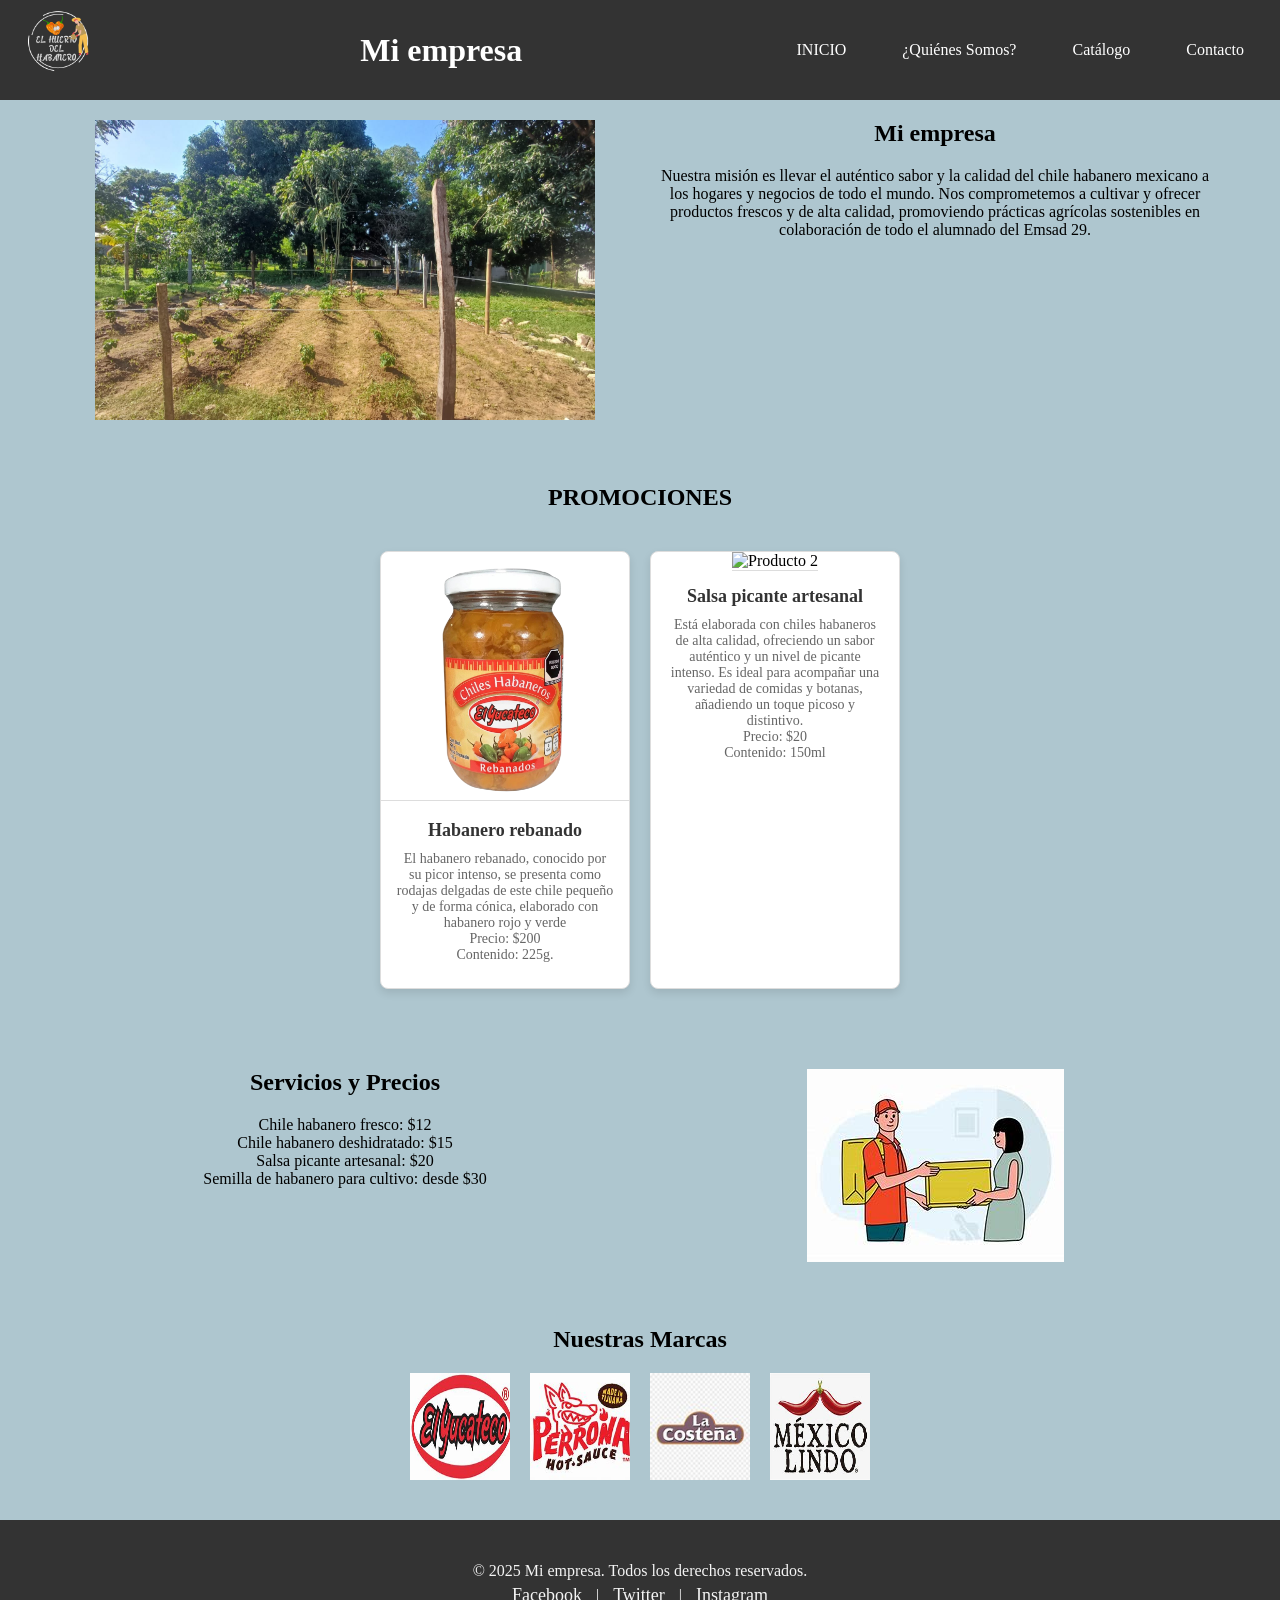
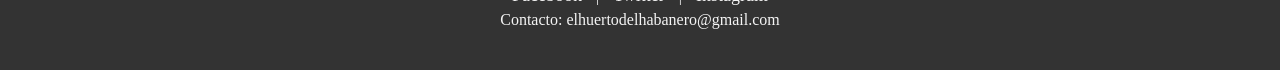
==== index.html @ 02201f72 "Add files via upload" ====
<!DOCTYPE html>
<html lang="en">
<head>
    <meta charset="UTF-8">
    <meta name="viewport" content="width=device-width, initial-scale=1.0">
    <title>Mi pagina WEB</title>
    <link rel="stylesheet" href="Styles.css">
</head>
<body>
    <!-- Sección encabezado -->
    <header class="header">
        <a href="Index.html" class="logo"><img src="imagen/Logoji.png"></a>
        <h1>Mi empresa</h1>
        <nav class="navbar">
            <span class="icon" onclick="toggleMenu()">&#9776;</span>
            <ul class="menu" id="menu">
                <li><a href="Index.html">INICIO</a></li>
                <li><a href="Quienes somos ji.html">¿Quiénes Somos?</a></li>
                <li><a href="productos.html">Catálogo</a></li>
                <li><a href="contacto.html">Contacto</a></li>
            </ul>
        </nav>
    </header>
    <!-- Sección de contenido principal-->
    <main>
        <!-- Sección de la empresa -->
        <section id="empresa" class="columnas">
            <div class="izquierda">
                <img src="imagen/inicio.jpg"width="500" height="300" alt="quienes_somos">
            </div>
            <div class="derecha">
                <h2>Mi empresa</h2>
                <p>Nuestra misión es llevar el auténtico sabor y la calidad del chile habanero mexicano a los hogares y negocios de todo el mundo. Nos comprometemos a cultivar y ofrecer productos frescos y de alta calidad, promoviendo prácticas agrícolas sostenibles en colaboración de todo el alumnado del Emsad 29.</p>    
            </div>
        </section>

        <!-- Sección de Promociones -->
        <section id="promocion">
            <h2>PROMOCIONES</h2>
            <div class="catalogo">
                <!-- promocion 1 -->
                <div class="producto">
                    <img src="imagen/especial.png" alt="Producto 1">
                    <div class="producto-info">
                        <h2>Habanero rebanado</h2>
                        <p>El habanero rebanado, conocido por su picor intenso, se presenta como rodajas delgadas de este chile pequeño y de forma cónica, elaborado con habanero rojo y verde
<br>
Precio: $200
<br>
Contenido: 225g.</p>
                    </div>
                </div>
                <!-- promocion 2 -->
                <div class="producto">
                    <img src="imagen/salsap.png" alt="Producto 2">
                    <div class="producto-info">
                        <h2>Salsa picante artesanal	</h2>
                        <p>Está elaborada con chiles habaneros de alta calidad, ofreciendo un sabor auténtico y un nivel de picante intenso. Es ideal para acompañar una variedad de comidas y botanas, añadiendo un toque picoso y distintivo.
<br>
Precio: $20
<br>
Contenido: 150ml</p>
                    </div>
                </div>
            </div>
        </section>
        
        <!-- Sección de Servicios y Precios -->
        <section id="servicios" class="columnas">
            <div class="izquierda">
                <h2>Servicios y Precios</h2>
                <ul>
                    <li>Chile habanero fresco: $12</li>
                    <li>Chile habanero deshidratado: $15</li>
                    <li>Salsa picante artesanal: $20</li>
                    <li>Semilla de habanero para cultivo: desde $30</li>
                    <!-- Agregar más servicios según sea necesario -->
                </ul>
            </div>
            <div class="derecha">
                <img src="imagen/serviciod.jpeg" alt="Servicio">
            </div>
        </section>

        <!-- Sección de Marcas -->
        <section id="marcas">
            <h2>Nuestras Marcas</h2>
            <div class="brands">
                <img src="imagen/marca 1.jpeg" alt="Marca 1">
                <img src="imagen/marca 2.jpeg" alt="Marca 2">
                <img src="imagen/marca 3.jpeg" alt="Marca 3">
                <img src="imagen/marca 4.jpeg" alt="Marca 4">
            </div>
        </section>
    </main>

    <!-- Sección de Pie de pagina -->
    <footer>
        <p>&copy; 2025 Mi empresa. Todos los derechos reservados.</p>
        <div class="redes-sociales">
            <a href="#" target="_blank">Facebook</a> |
            <a href="#" target="_blank">Twitter</a> |
            <a href="#" target="_blank">Instagram</a>
        </div>
        <p>Contacto: elhuertodelhabanero@gmail.com</p>
    </footer>

    <!-- script Codigo de JavaScript -->
    <script>
        // Función para mostrar u ocultar el menú en móviles
        function toggleMenu() {
          const menu = document.getElementById("menu");
          menu.classList.toggle("responsive");
        }
      </script>
</body>
</html>
---- Styles.css ----
* {
    margin: 0;
    padding: 0;
    box-sizing: border-box;
}

body {
    font-family: TIMES NEW ROMAN, sans-serif;
    background-color: #AEC6CF;
}

header {
  display: flex;
  margin: auto;
  height: 100px;
  background-color: #333;
  justify-content: space-between;
  align-items: center;
  color: #fff;
  padding: 1rem;
  width: 100%;      /* hacemos que la cabecera ocupe el ancho completo de la página */
	top: 0px;         /* Posicionamos la cabecera pegada arriba */
	position: sticky ;  /* Hacemos que la cabecera tenga una posición fija */
}
.logo img{
  height: 80px;
  margin-right: 10px;
}
nav ul {
    list-style: none;
    display: flex;
    justify-content: center;
    gap: 1rem;
}

nav ul li a {
    color: #fff;
    text-decoration: none;
}

/* Sección pagina de inicio */
section {
  padding: 40px 20px;
  text-align: center;
}
section h2 {
  color: #f5757;
  margin-bottom: 20px;
}
.columnas{
  display: flex;
  flex-wrap: wrap;
  justify-content: center;
  gap: 20px;
  padding: 20px;
  max-width: 1200px;
  margin: auto;
}
.izquierda{
  flex: 1;
  min-width: 300px;
  height: auto;
  overflow: hidden;
  text-align: center;
}
.derecha{
  flex: 1;
  min-width: 300px;
  height: auto;
  overflow: hidden;
  text-align: center;
}

main h1 {
  text-align: center;
  margin: 20px;
  color: #333;
}

/* Estilos del contenedor de navegación*/
.navbar {
  background-color: #333;
  overflow: hidden;
}

/* Opciones del menú */
.navbar a {
  display: block;
  color: white;
  text-align: center;
  padding: 14px 20px;
  text-decoration: none;
}

/* Menu en vista de escritorio */
.menu {
  display: flex;
  justify-content: center;
}

/* Estilo para el icono "hamburguesa" */
.icon {
  display: none;
  font-size: 24px;
  color: white;
  cursor: pointer;
  padding: 14px 20px;
  text-align: center;
}

/* Estilo de las marcas */
.brands {
  display: flex;
  flex-wrap: wrap;
  justify-content: center;
  gap: 20px;
  margin-top: 20px;
  flex-wrap: wrap;
}
.brands img {
  width: 100px;
  height: auto;
  transition: opacity 0.3s;
}

/* Contenedor del catálogo */
.catalogo {
  display: flex;
  flex-wrap: wrap;
  justify-content: center;
  gap: 20px;
  padding: 20px;
  max-width: 1200px;
  margin: auto;
}

/* Estilos de cada producto */
.producto {
  background-color: #fff;
  border: 1px solid #ddd;
  border-radius: 8px;
  width: 250px;
  box-shadow: 0px 4px 8px rgba(0, 0, 0, 0.1);
  overflow: hidden;
  text-align: center;
}
.producto img {
  width: 100%;
  height: auto;
  border-bottom: 1px solid #ddd;
}
.producto-info {
  padding: 15px;
}
.producto h2 {
  font-size: 18px;
  color: #333;
  margin: 0 0 10px;
}
.producto p {
  font-size: 14px;
  color: #666;
  margin: 0 0 10px;
}
.producto .precio {
  font-size: 16px;
  color: #e67e22;
  font-weight: bold;
}

/* Contenedor principal */
.contacto {
  display: flex;
  flex-wrap: wrap;
  gap: 20px;
  max-width: 1200px;
  margin: auto;
  padding: 20px;
}

/* Formulario de contacto */
.formulario-contacto {
  flex: 1;
  min-width: 300px;
  background-color: #fff;
  padding: 20px;
  border-radius: 8px;
  box-shadow: 0 4px 8px rgba(0, 0, 0, 0.1);
}
.formulario-contacto label {
  display: block;
  margin-bottom: 5px;
  color: #555;
}
.formulario-contacto input,
.formulario-contacto textarea {
  width: 100%;
  padding: 10px;
  margin-bottom: 15px;
  border: 1px solid #ddd;
  border-radius: 4px;
}
.formulario-contacto button {
  width: 100%;
  padding: 10px;
  background-color: #28a745;
  color: white;
  border: none;
  border-radius: 4px;
  cursor: pointer;
  font-size: 16px;
}
.formulario-contacto button:hover {
  background-color: #218838;
}

/* Información de contacto*/
.info-contacto {
  flex: 1;
  min-width: 300px;
  background-color: #fff;
  padding: 20px;
  border-radius: 8px;
  box-shadow: 0 4px 8px rgba(0, 0, 0, 0.1);
  text-align: center;
}
.info-contacto h2 {
  color: #333;
  margin-bottom: 10px;
}
.info-contacto p {
  margin: 5px 0;
  color: #555;
}
.mapa {
    margin-top: 15px;
    border: 0;
    width: 100%;
    height: 300px;
    border-radius: 8px;
  }

/* Estilos del pie de página */
footer {
    background-color: #333;
    color: #f4f4f4;
    height: 150px;
    display: flex;
    flex-direction: column;
    align-items: center;
    justify-content: center;
    text-align: center;
    padding: 20px;
}
footer p {
  margin: 5px 0;
}

/* Estilos para los enlaces de redes sociales */
.redes-sociales a {
  color: #f4f4f4;
  margin: 0 10px;
  text-decoration: none;
  font-size: 18px;
}
.redes-sociales a:hover {
  color: #1da1f2;         /* Color para efecto hover */
}

/* Estilos responsivos */
@media (max-width: 768px) {
    nav ul {
        flex-direction: column;
    }
    .catalogo-item {
        width: 100%;
    }
    .menu {
      display: none;
      flex-direction: column;
      width: 100%;
    }
    .menu.responsive {
      display: flex;
    }
    .icon {
      display: block;
    }
}

@media (max-width: 480px) {
    h1 {
        font-size: 1.5rem;
    }
}
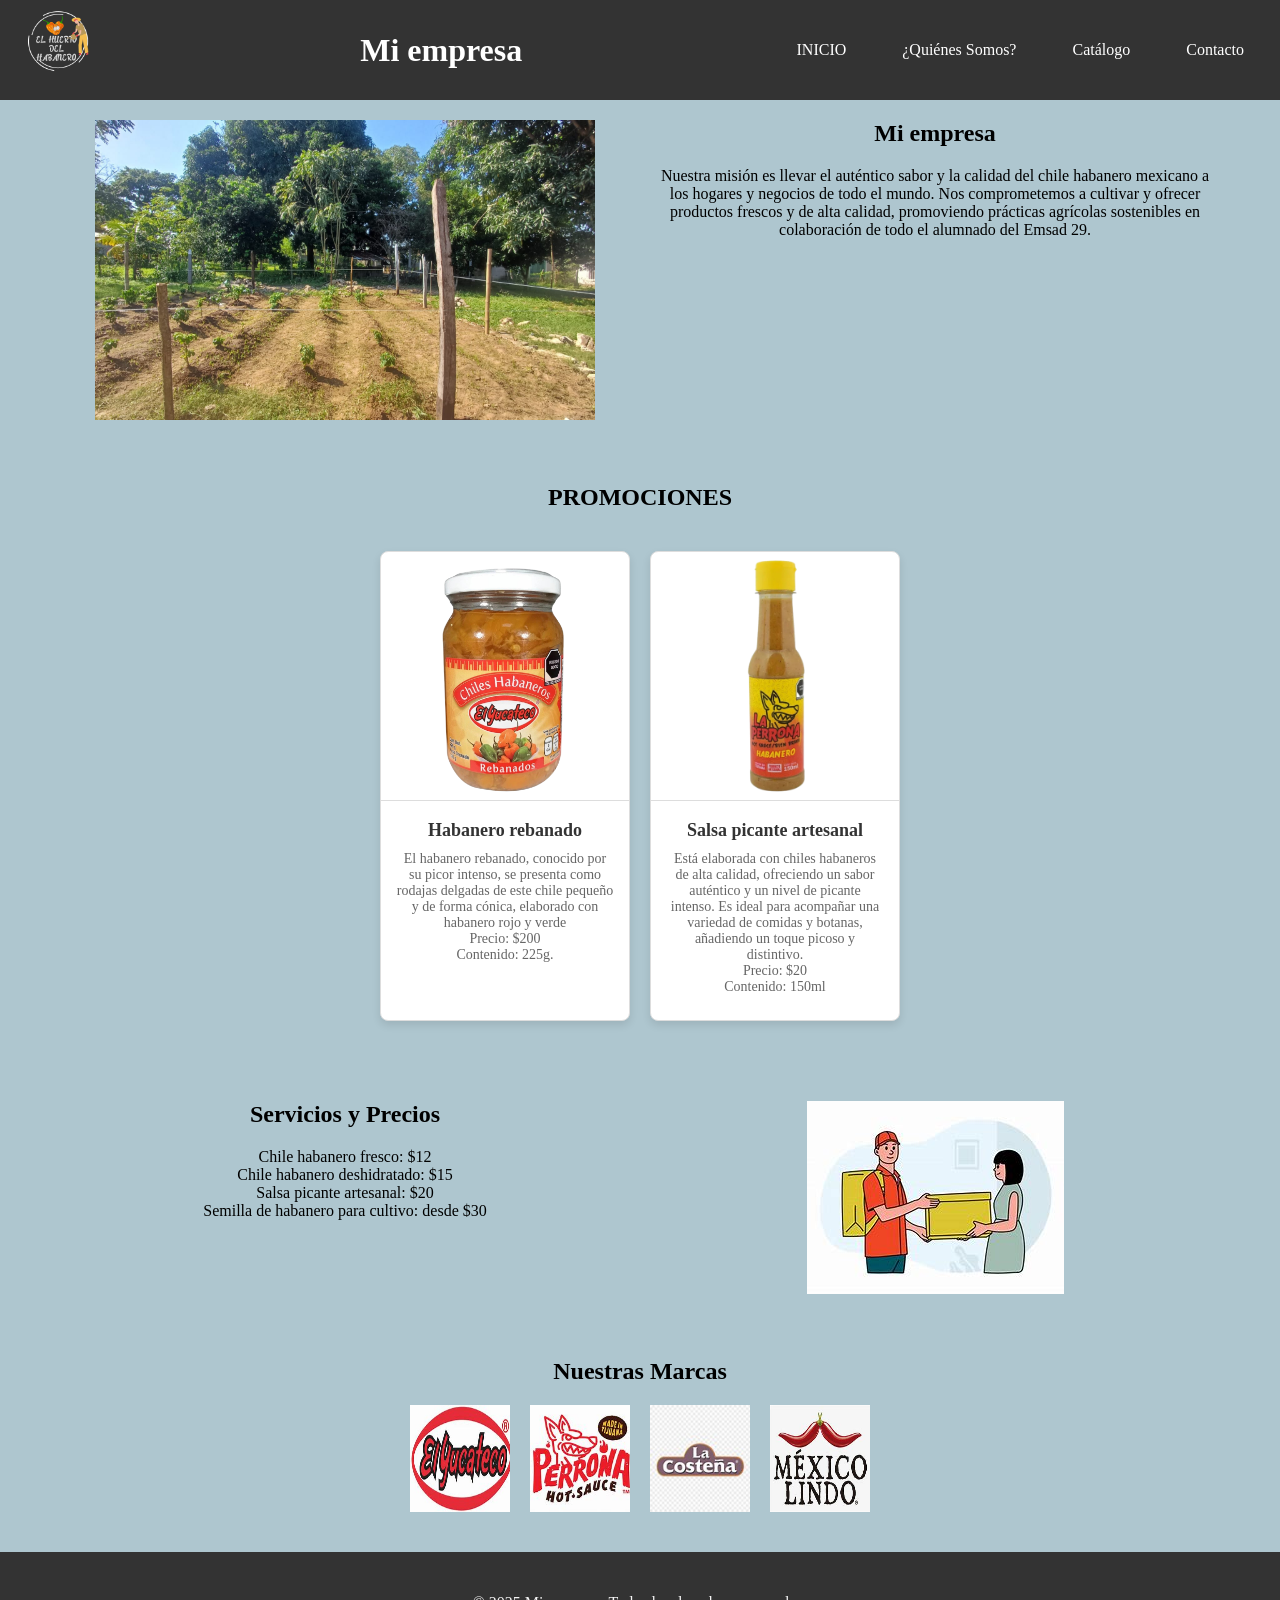
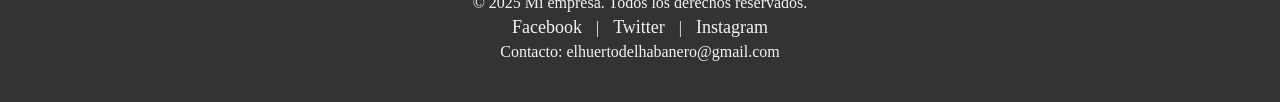
==== commit 6db619a2: "Add files via upload" ====
--- a/index.html
+++ b/index.html
@@ -52,9 +52,9 @@
                 </div>
                 <!-- promocion 2 -->
                 <div class="producto">
-                    <img src="imagen/salsap.png" alt="Producto 2">
+                    <img src="imagen/Salsap.png" alt="Producto 2">
                     <div class="producto-info">
-                        <h2>Salsa picante artesanal	</h2>
+                        <h2>Salsa picante artesanal</h2>
                         <p>Está elaborada con chiles habaneros de alta calidad, ofreciendo un sabor auténtico y un nivel de picante intenso. Es ideal para acompañar una variedad de comidas y botanas, añadiendo un toque picoso y distintivo.
 <br>
 Precio: $20
